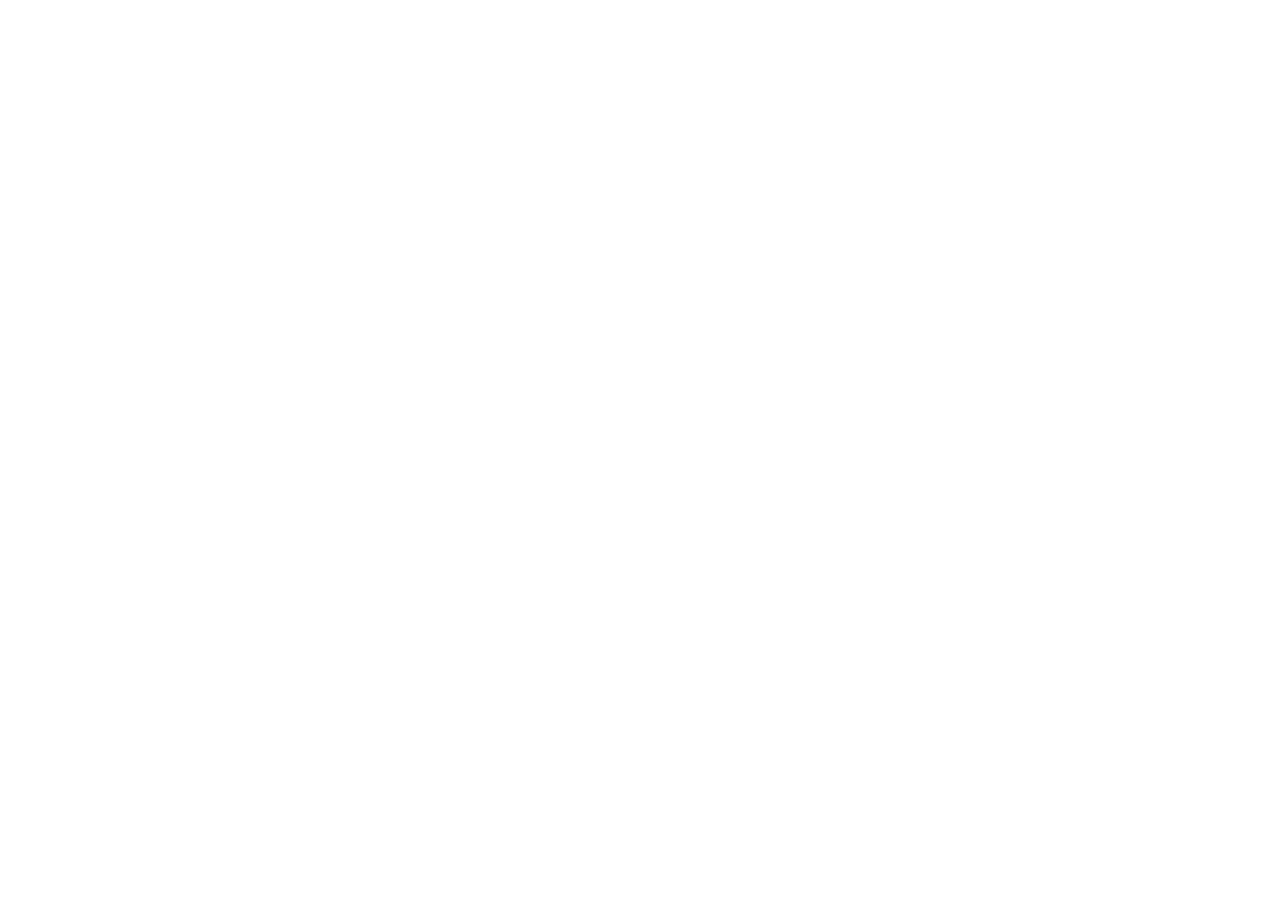
==== index.html @ 4e98c5e0 "estrutura inicial do html" ====
<!DOCTYPE html>
<html lang="pt-br">
    <head>
        <meta charset="UTF-8">
        <meta http-equiv="X-UA-Compatible" content="IE=edge">
        <meta name="viewport" content="width=device-width, initial-scale=1.0">
        <title>meu site :)</title>
    </head>
    <body>
        
    </body>
</html>
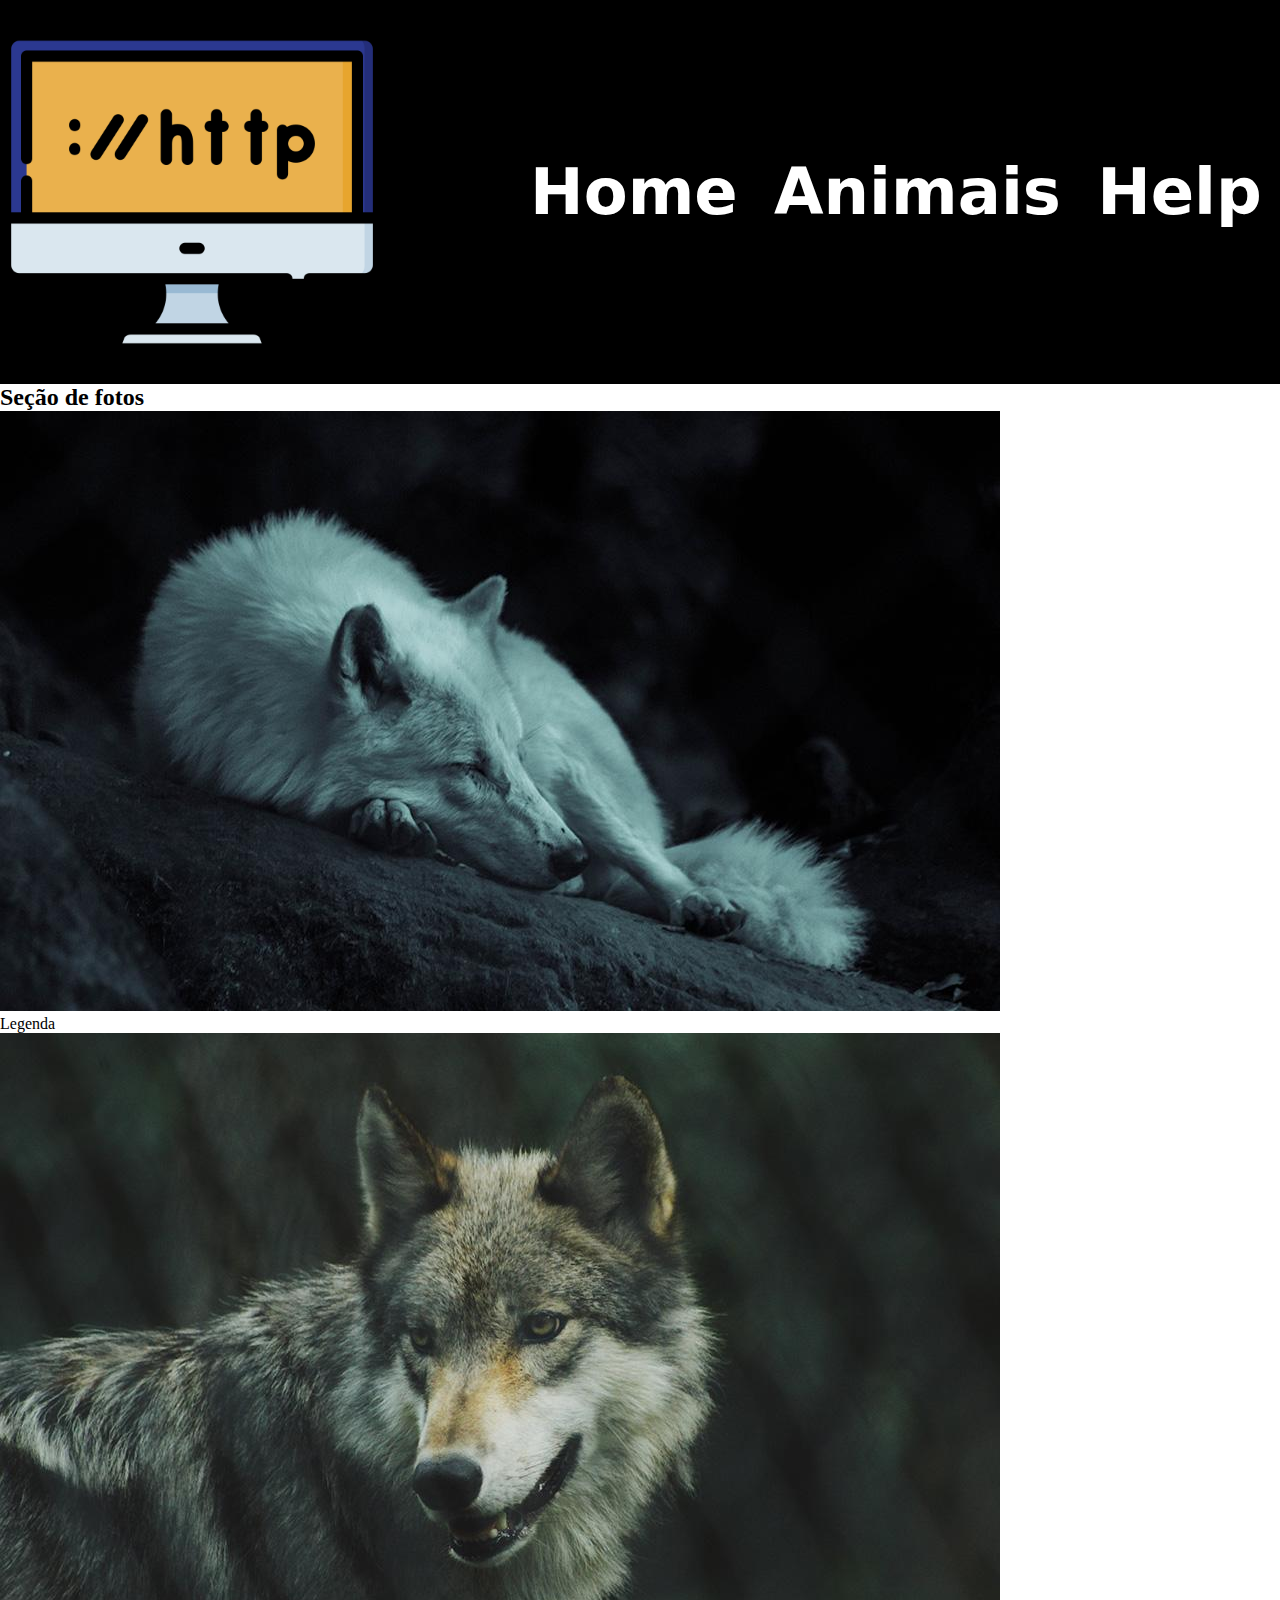
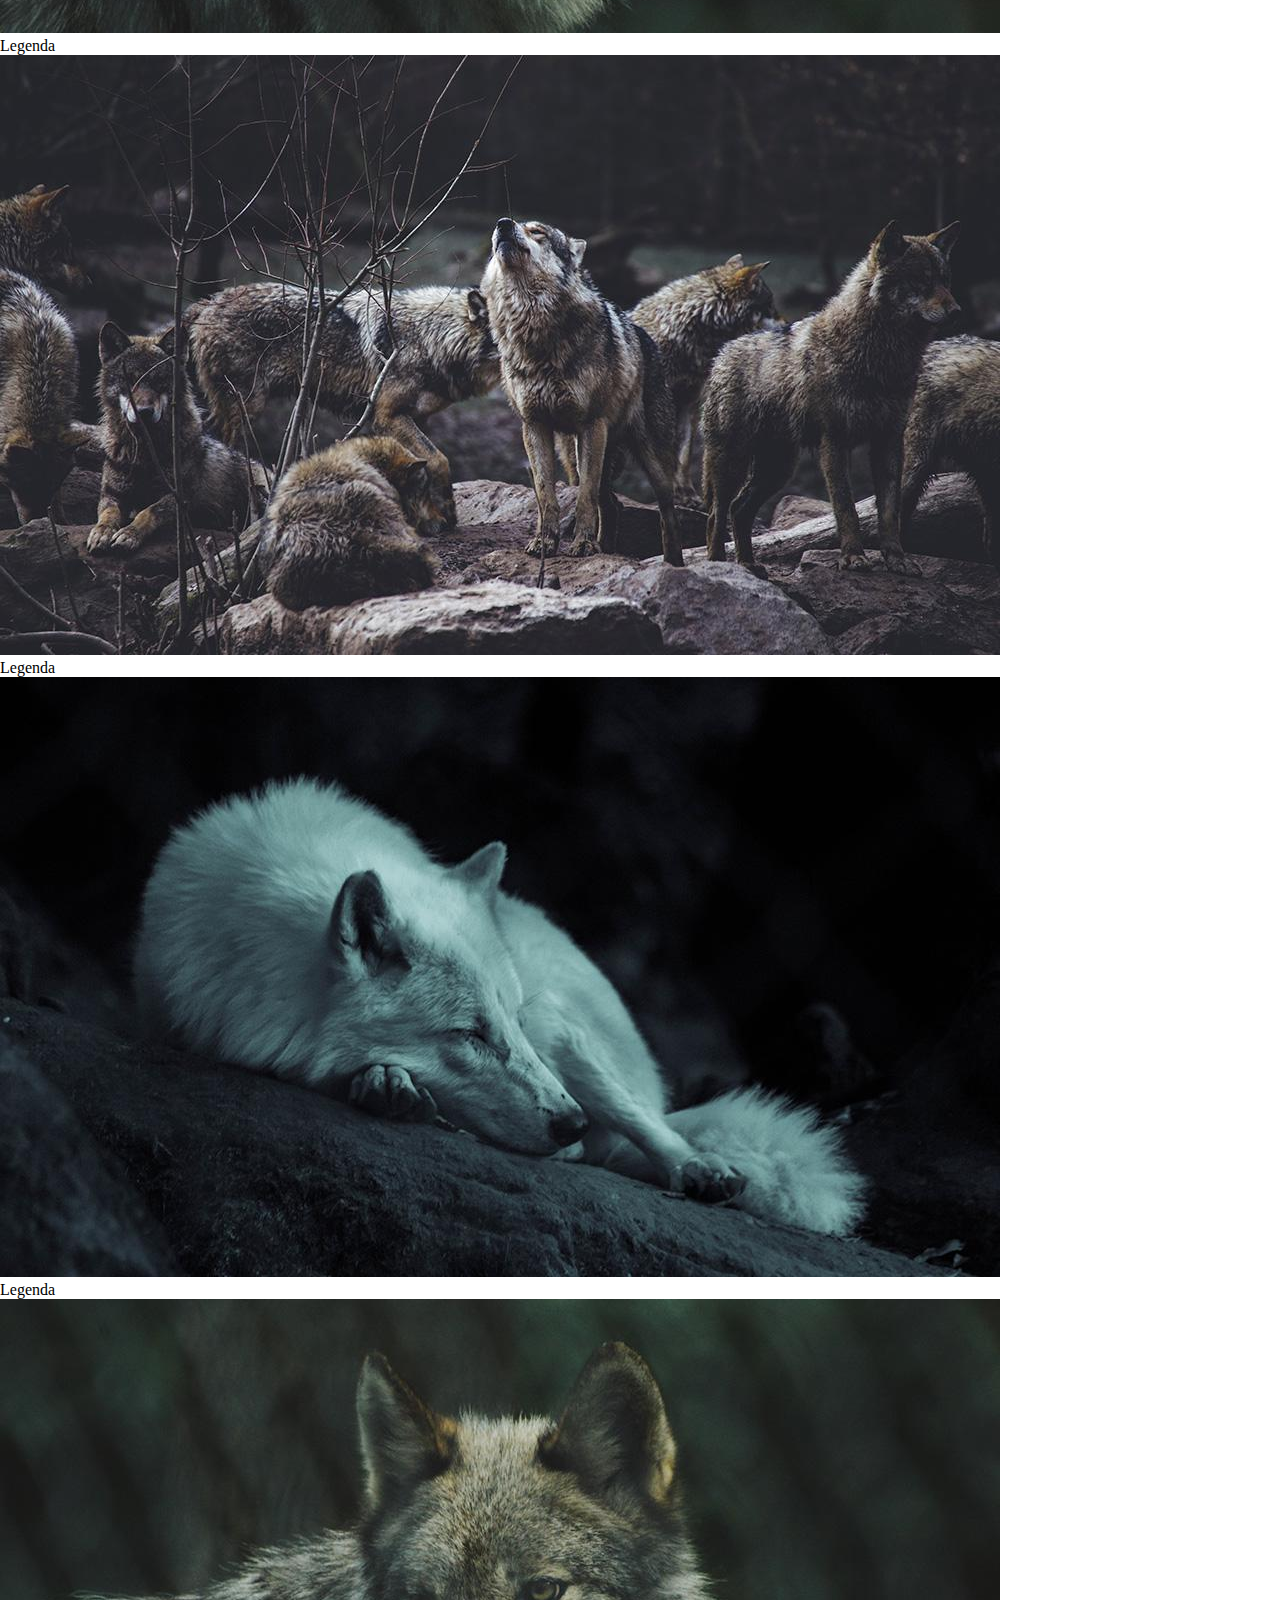
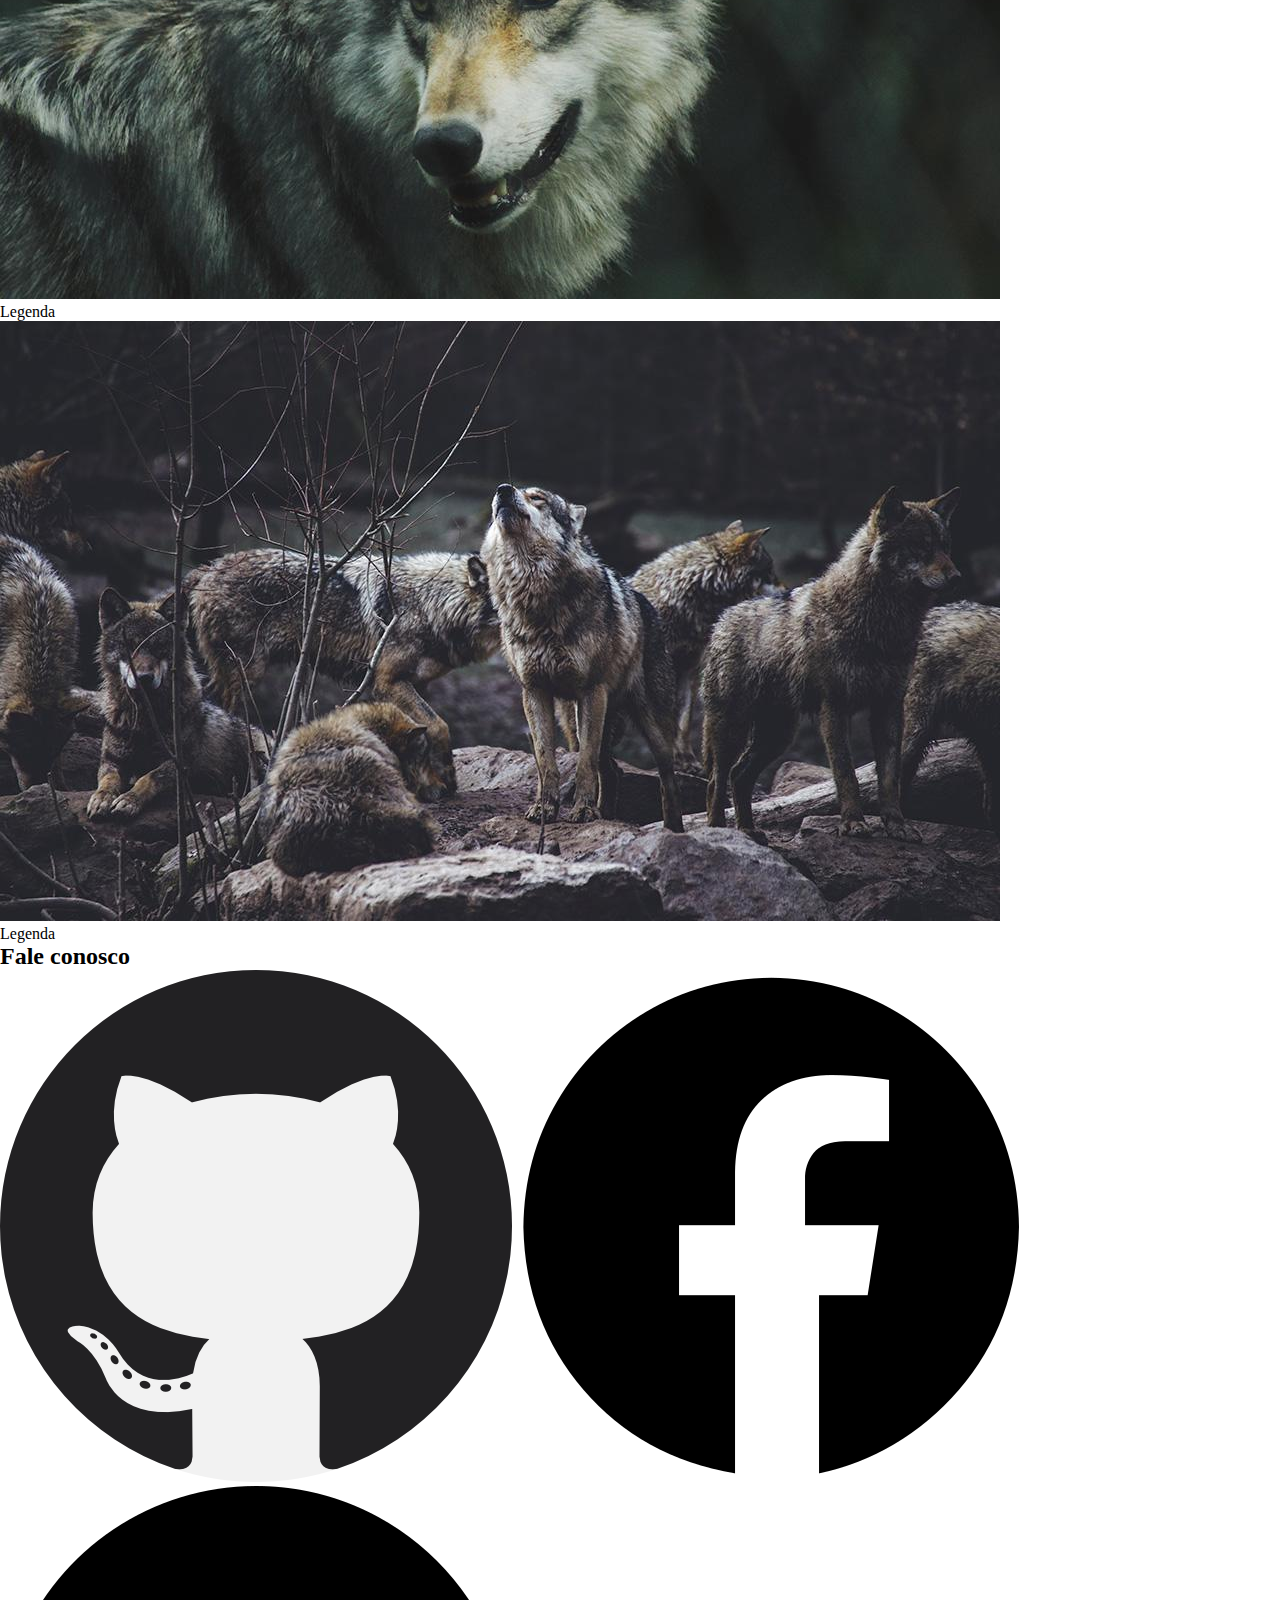
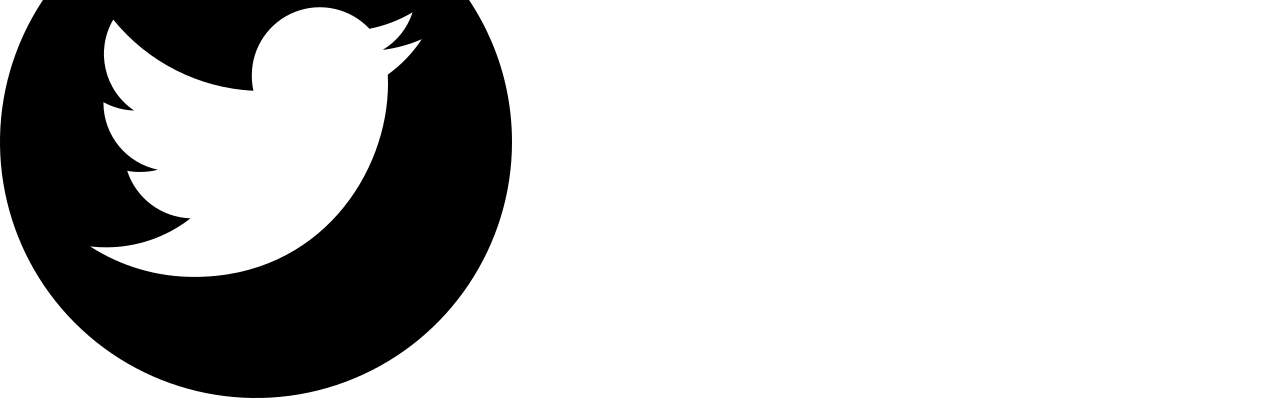
==== commit 8cacfdb9: "tudo certo" ====
--- a/index.html
+++ b/index.html
@@ -4,9 +4,56 @@
         <meta charset="UTF-8">
         <meta http-equiv="X-UA-Compatible" content="IE=edge">
         <meta name="viewport" content="width=device-width, initial-scale=1.0">
+        <link rel="stylesheet" href="./css/index.css">
         <title>meu site :)</title>
     </head>
     <body>
-        
+        <header class="cabecalho">
+            <img src="./img/logo.png" alt="logo do meu site">
+            <nav>
+                <a href="#">Home</a>
+                <a href="#">Animais</a>
+                <a href="#">Help</a>
+            </nav>
+        </header>
+
+        <h2 class="tit-secao">Seção de fotos</h2>
+
+        <section class="conteudo">
+            <div>
+                <img src="./img/lobo1.png" alt="">
+                <p>Legenda</p>
+            </div>
+            <div>
+                <img src="./img/lobo2.png" alt="">
+                <p>Legenda</p>
+            </div>
+            <div>
+                <img src="./img/lobo3.png" alt="">
+                <p>Legenda</p>
+            </div>
+            <div>
+                <img src="./img/lobo1.png" alt="">
+                <p>Legenda</p>
+            </div>
+            <div>
+                <img src="./img/lobo2.png" alt="">
+                <p>Legenda</p>
+            </div>
+            <div>
+                <img src="./img/lobo3.png" alt="">
+                <p>Legenda</p>
+            </div>
+
+        </section>
+
+        <footer>
+            <h2>Fale conosco</h2>
+            <nav>
+                <a href="#"><img src="./img/github.png" alt="Logo Github"></a>
+                <a href="#"><img src="./img/facebook.png" alt="Logo facebook"></a>
+                <a href="#"><img src="./img/twitter.png" alt="Logo twitter"></a>
+            </nav>
+        </footer>
     </body>
 </html>--- a/css/index.css
+++ b/css/index.css
@@ -0,0 +1,43 @@
+*{
+    margin:0;
+    padding:0;
+    box-sizing:border-box;
+  }
+  
+  .cabecalho{
+      display: flex;
+      justify-content: space-between;
+      align-items: center;
+      flex-wrap: wrap;
+      background-color: #000000;
+  }
+  
+  .cabecalho nav{
+      display: flex;
+      justify-content: space-around;
+      flex-wrap: wrap;
+      width: 60%;
+      height: 100%;
+  }
+  
+  .cabecalho img{
+      width: 30%;
+      max-width: 30%;
+      display: block;
+  }
+  
+  .cabecalho a{
+      text-decoration: none;
+      font-size: 4em;
+      font-family: system-ui, -apple-system, BlinkMacSystemFont, 'Segoe UI', Roboto, Oxygen, Ubuntu, Cantarell, 'Open Sans', 'Helvetica Neue', sans-serif;
+      font-weight: 700;
+      color: #fff;
+      padding: 20% 0;
+      text-align: center;
+  }
+  
+  .cabecalho a:hover{
+      background-color: #fff;
+      color: #000000;
+  }
+  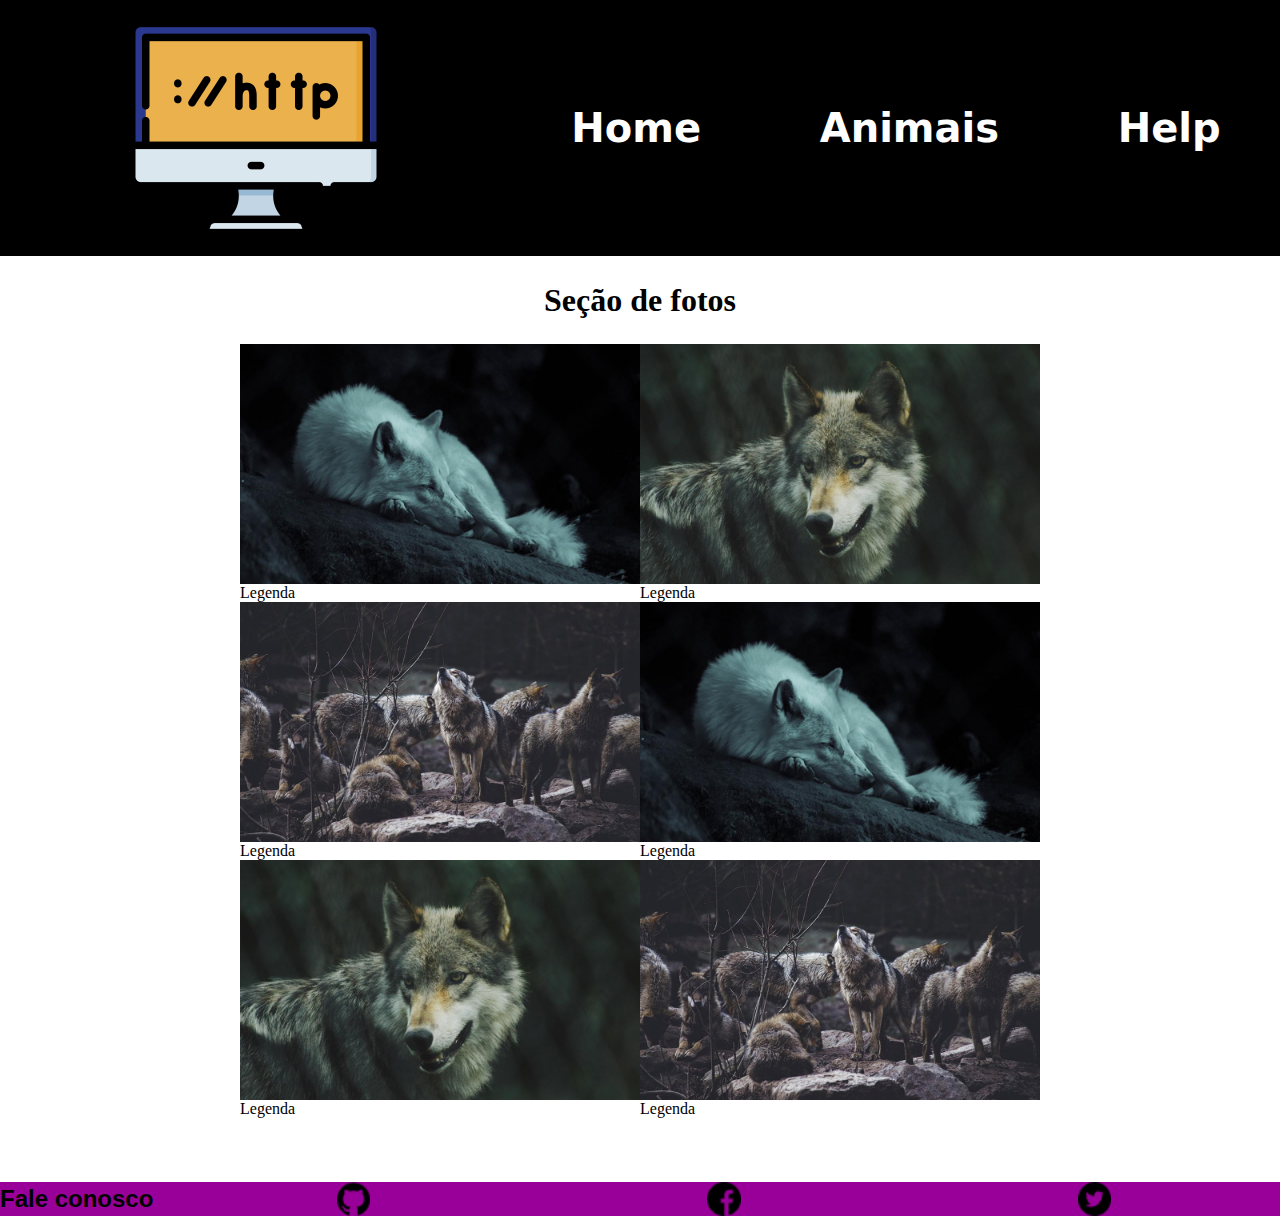
==== commit 45d8289a: "14/05" ====
--- a/index.html
+++ b/index.html
@@ -47,12 +47,12 @@
 
         </section>
 
-        <footer>
+        <footer class="rodape">
             <h2>Fale conosco</h2>
             <nav>
-                <a href="#"><img src="./img/github.png" alt="Logo Github"></a>
-                <a href="#"><img src="./img/facebook.png" alt="Logo facebook"></a>
-                <a href="#"><img src="./img/twitter.png" alt="Logo twitter"></a>
+                <a href="#"><img src="./img/social-1-24x.png" alt="Logo Github"></a>
+                <a href="#"><img src="./img/social-2-24x.png" alt="Logo facebook"></a>
+                <a href="#"><img src="./img/social-3-24x.png" alt="Logo twitter"></a>
             </nav>
         </footer>
     </body>
--- a/css/index.css
+++ b/css/index.css
@@ -21,23 +21,81 @@
   }
   
   .cabecalho img{
-      width: 30%;
+      width: 20%;
       max-width: 30%;
       display: block;
+      margin: 0% 10%;
   }
   
   .cabecalho a{
       text-decoration: none;
-      font-size: 4em;
+      font-size: 2.5em;
       font-family: system-ui, -apple-system, BlinkMacSystemFont, 'Segoe UI', Roboto, Oxygen, Ubuntu, Cantarell, 'Open Sans', 'Helvetica Neue', sans-serif;
       font-weight: 700;
       color: #fff;
-      padding: 20% 0;
+      padding: 1%;
       text-align: center;
   }
   
   .cabecalho a:hover{
-      background-color: #fff;
-      color: #000000;
+    color: #fff;
+    background-color: rgb(153, 0, 153);
+    color: #000000;
+    border-radius: 10px;
   }
-  +  
+  .conteudo img{
+      max-width: 100%;
+      display: block;
+  }
+  
+  .conteudo {
+      display: flex;
+      flex-wrap: wrap;
+      max-width: 800px;
+      margin:0 auto;
+  }
+  
+  .conteudo > div{
+      flex-grow: 1;
+      flex-shrink: 1;
+      flex-basis: 300px;
+  }
+  
+  
+  .tit-secao{
+      text-align: center;
+      margin: 2% 0;
+      font-size: 2em;
+  }
+
+.rodape {
+    display: flex;
+    justify-content: flex-start;
+    align-items: center;
+    margin: 5% 0% 0% 0%;
+    background-color: rgb(153, 0, 153);
+}
+
+.rodape h2 {
+    flex-grow: 1;
+    font-weight: bolder;
+    font-family: 'Segoe UI', Tahoma, Geneva, Verdana, sans-serif;
+}
+.rodape nav {
+    display: flex;
+    flex-grow: 6;
+    width: 80%;
+    height: 100%;
+    align-items: center;
+}
+.rodape img {
+    display: block;
+    width: 9%;
+    max-width: 9%;
+    margin: 0 auto;
+}
+.rodape a {
+    display: block; 
+    flex-grow: 1;
+}
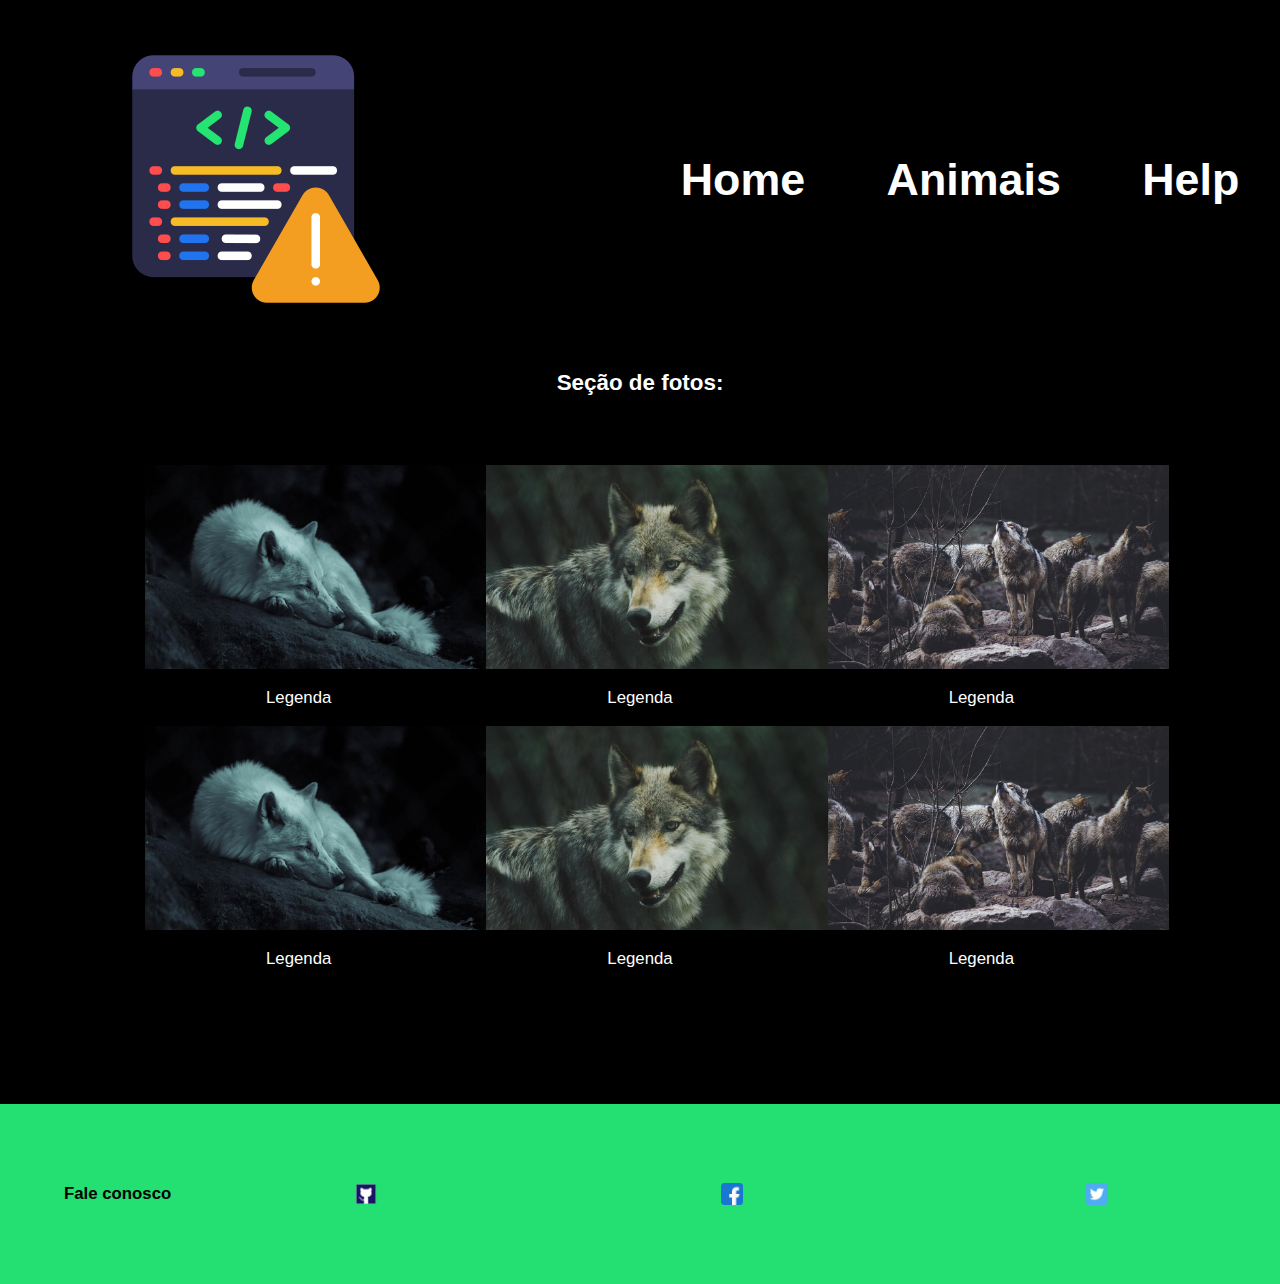
==== commit 60586264: "feito(19/04)" ====
--- a/index.html
+++ b/index.html
@@ -1,15 +1,17 @@
 <!DOCTYPE html>
 <html lang="pt-br">
-    <head>
-        <meta charset="UTF-8">
-        <meta http-equiv="X-UA-Compatible" content="IE=edge">
-        <meta name="viewport" content="width=device-width, initial-scale=1.0">
-        <link rel="stylesheet" href="./css/index.css">
-        <title>meu site :)</title>
-    </head>
-    <body>
+<head>
+    <meta charset="UTF-8">
+    <meta http-equiv="X-UA-Compatible" content="IE=edge">
+    <meta name="viewport" content="width=device-width, initial-scale=1.0">
+    <link rel="stylesheet" href="./css/style.css">
+    <title>Responsividade</title>
+</head>
+<body>
+    <div class="container">
         <header class="cabecalho">
-            <img src="./img/logo.png" alt="logo do meu site">
+            <img src="./img/logo-512px.png" alt="logo do site">
+
             <nav>
                 <a href="#">Home</a>
                 <a href="#">Animais</a>
@@ -17,43 +19,45 @@
             </nav>
         </header>
 
-        <h2 class="tit-secao">Seção de fotos</h2>
+        <br>
+
+        <h2 class="tit-sec">Seção de fotos:</h2>
 
         <section class="conteudo">
             <div>
-                <img src="./img/lobo1.png" alt="">
+                <img src="./img/lobo1.png" alt="primeiro lobo">
                 <p>Legenda</p>
             </div>
             <div>
-                <img src="./img/lobo2.png" alt="">
+                <img src="./img/lobo2.png" alt="segundo lobo">
                 <p>Legenda</p>
             </div>
             <div>
-                <img src="./img/lobo3.png" alt="">
+                <img src="./img/lobo3.png" alt="terceiro lobo">
                 <p>Legenda</p>
             </div>
             <div>
-                <img src="./img/lobo1.png" alt="">
+                <img src="./img/lobo1.png" alt="primeiro lobo">
                 <p>Legenda</p>
             </div>
             <div>
-                <img src="./img/lobo2.png" alt="">
+                <img src="./img/lobo2.png" alt="segundo lobo">
                 <p>Legenda</p>
             </div>
             <div>
-                <img src="./img/lobo3.png" alt="">
+                <img src="./img/lobo3.png" alt="terceiro lobo">
                 <p>Legenda</p>
             </div>
-
         </section>
 
         <footer class="rodape">
             <h2>Fale conosco</h2>
             <nav>
-                <a href="#"><img src="./img/social-1-24x.png" alt="Logo Github"></a>
-                <a href="#"><img src="./img/social-2-24x.png" alt="Logo facebook"></a>
-                <a href="#"><img src="./img/social-3-24x.png" alt="Logo twitter"></a>
+                <a href=""><img src="./img/social-1-24px.png" alt="logo do github"></a>
+                <a href=""><img src="./img/social-2-24px.png" alt="logo do facebook"></a>
+                <a href=""><img src="./img/social-3-24px.png" alt="logo do twitter"></a>
             </nav>
         </footer>
-    </body>
+    </div>
+</body>
 </html>--- a/css/style.css
+++ b/css/style.css
@@ -0,0 +1,26 @@
+@import url("https://fonts.googleapis.com/css2?family=Montserrat:wght@100;400&family=Share+Tech&family=Share+Tech+Mono&display=swap");
+@import url("./cabecalho.css");
+@import url("./conteudo.css");
+@import url("./rodape.css");
+
+* {
+    margin: 0%;
+    padding: 0%;
+    box-sizing: border-box;
+}
+html {
+    font-size: 70%;
+}
+
+.container {
+    background-color: #000;
+    color: #fff;
+}
+
+.tit-sec {
+    margin: 4% 0;
+    text-align: center;
+
+    font-size: 2rem;
+    font-family: 'Montserrat-400', sans-serif;
+}
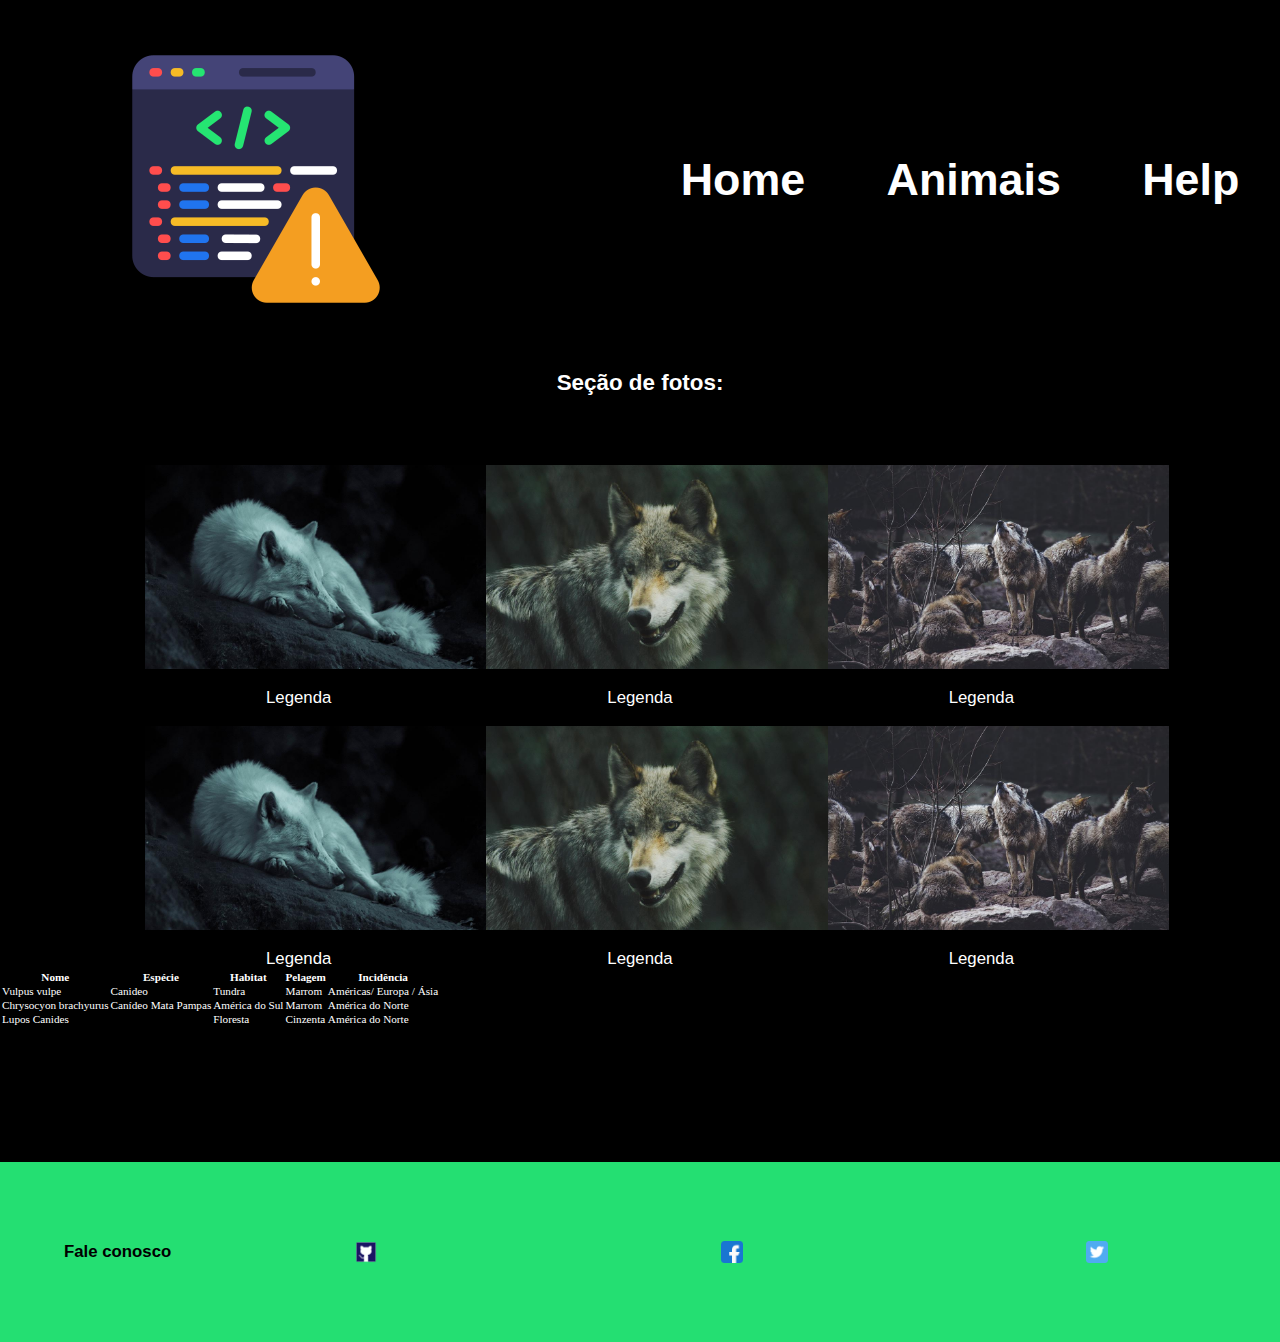
==== commit bd7dbe14: "subindo(28-04)" ====
--- a/index.html
+++ b/index.html
@@ -22,6 +22,43 @@
         <br>
 
         <h2 class="tit-sec">Seção de fotos:</h2>
+
+        <!-- <button onclick="alert(this.innerText)">Olá Mundo</button> -->
+
+        <script>
+            // //Declarar variáveis com a palavra reservada ( var ) :
+            // var nr1 = 10;
+            // var nr2 = 5;
+
+            // //Imprimiondo variáveis
+            // //Criar operaçõe saritiméticas básicas
+            // //         //Adição
+            // // console.log(nr1+nr2)
+            // //         //Subtração
+            // // console.log(nr1-nr2)
+            // //         //Multiplicação
+            // // console.log(nr1*nr2)
+            // //         //Divisão
+            // // console.log(nr1/nr2)
+            
+            // //Concatenação
+            // console.log("Resultado da soma: " + (nr1+nr2))
+            //         //Subtração
+            // console.log("Resultado da subtração: "+ (nr1-nr2))
+            //         //Multiplicação
+            // console.log("Resultado da multiplicação: ", (nr1*nr2))
+            //         //Divisão
+            // console.log("Resultado da divisão: ", (nr1/nr2))
+
+            // //Interpolação
+            // console.log(`Resultado da soma(interpolado): ${nr1+nr2}`)
+            // console.log(`Resultado da subtração(interpolado): ${nr1-nr2}`)
+            // console.log(`Resultado da multiplicação(interpolado): ${nr1*nr2}`)
+            // console.log(`Resultado da divisão(interpolado): ${nr1/nr2}`)
+            
+
+
+        </script>
 
         <section class="conteudo">
             <div>
@@ -50,6 +87,38 @@
             </div>
         </section>
 
+        <table>
+            <tr>
+                <th>Nome</th>
+                <th>Espécie</th>
+                <th>Habitat</th>
+                <th>Pelagem</th>
+                <th>Incidência</th>
+            </tr>
+            <tr>
+                <td>Vulpus vulpe</td>
+                <td>Canideo</td>
+                <td>Tundra</td>
+                <td>Marrom</td>
+                <td>Américas/ Europa / Ásia</td>
+            </tr>
+            <tr>
+                <td>Chrysocyon brachyurus</td>
+                <td>Canídeo Mata Pampas</td>
+                <td>América do Sul</td>
+                <td>Marrom</td>
+                <td>América do Norte</td>
+            </tr>
+            <tr>
+                <td colspan="2">Lupos Canides</td>
+                <!-- <td>Canídeo</td> -->
+                <td>Floresta</td>
+                <td>Cinzenta</td>
+                <td>América do Norte</td>
+            </tr>
+        </table>
+        
+        
         <footer class="rodape">
             <h2>Fale conosco</h2>
             <nav>
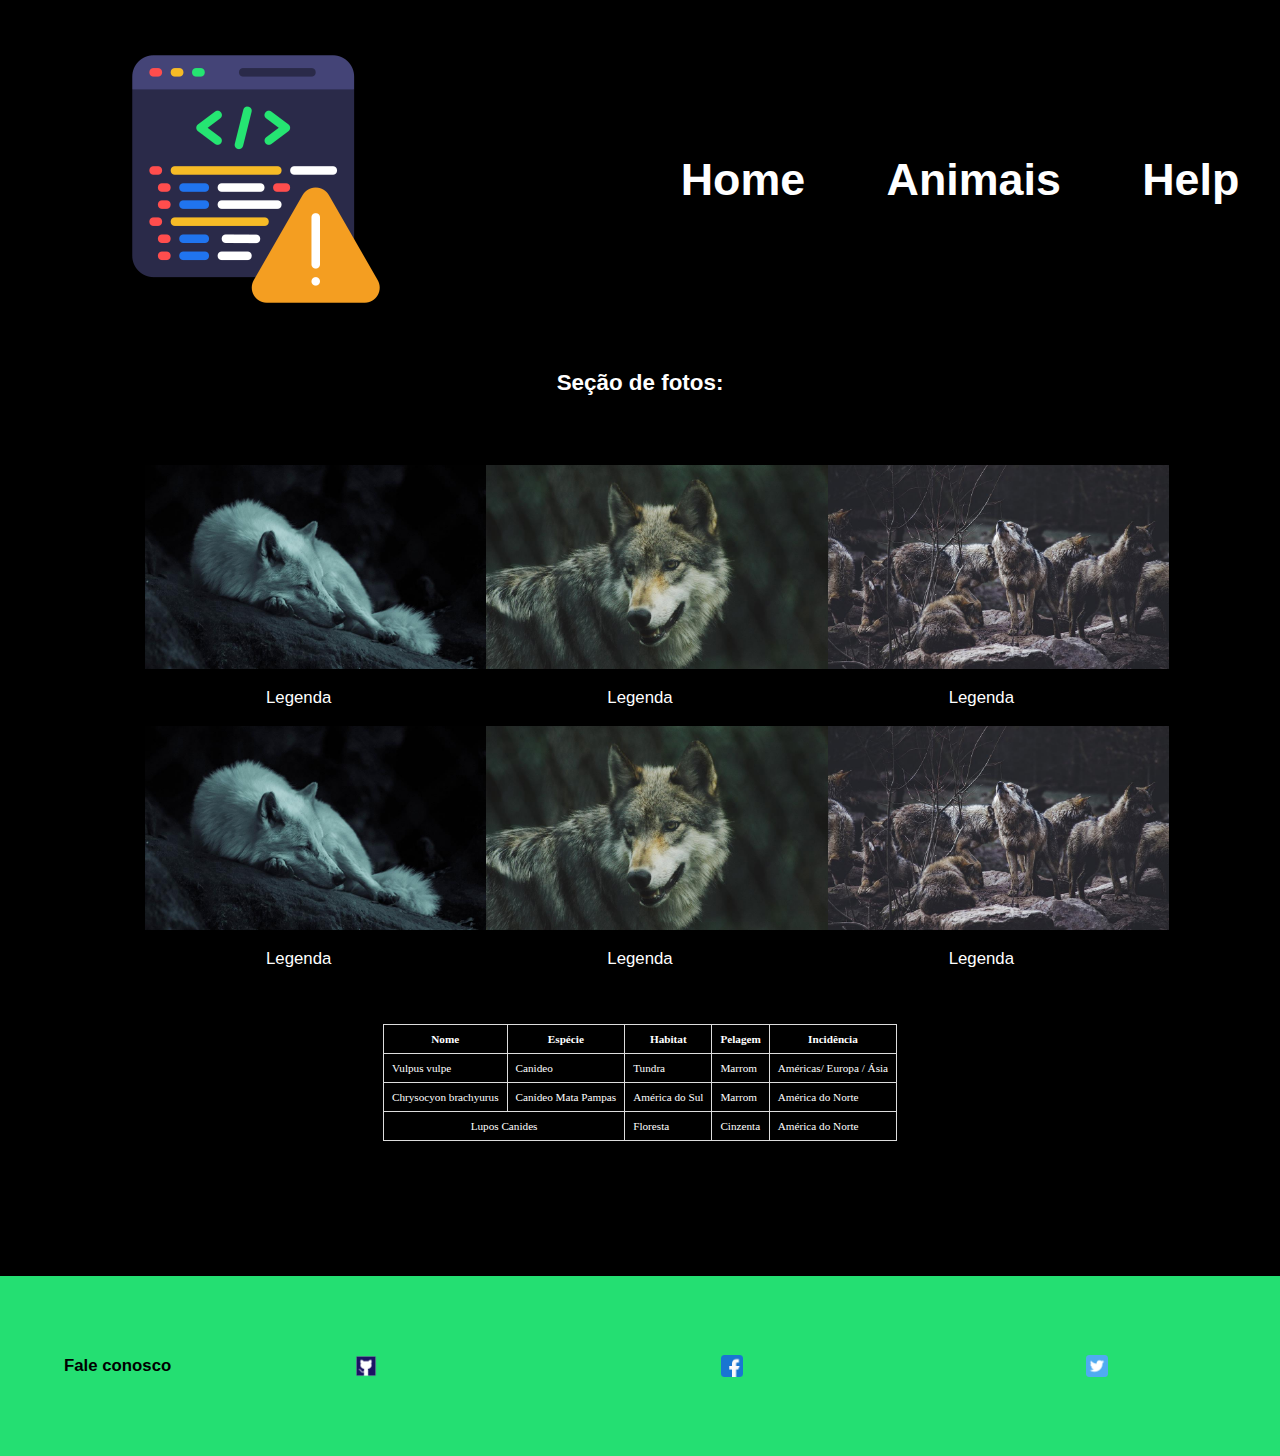
==== commit 4c44f7dd: "28-04" ====
--- a/index.html
+++ b/index.html
@@ -6,6 +6,7 @@
     <meta name="viewport" content="width=device-width, initial-scale=1.0">
     <link rel="stylesheet" href="./css/style.css">
     <title>Responsividade</title>
+    <script src="./js/scrip.js"></script>
 </head>
 <body>
     <div class="container">
@@ -24,41 +25,6 @@
         <h2 class="tit-sec">Seção de fotos:</h2>
 
         <!-- <button onclick="alert(this.innerText)">Olá Mundo</button> -->
-
-        <script>
-            // //Declarar variáveis com a palavra reservada ( var ) :
-            // var nr1 = 10;
-            // var nr2 = 5;
-
-            // //Imprimiondo variáveis
-            // //Criar operaçõe saritiméticas básicas
-            // //         //Adição
-            // // console.log(nr1+nr2)
-            // //         //Subtração
-            // // console.log(nr1-nr2)
-            // //         //Multiplicação
-            // // console.log(nr1*nr2)
-            // //         //Divisão
-            // // console.log(nr1/nr2)
-            
-            // //Concatenação
-            // console.log("Resultado da soma: " + (nr1+nr2))
-            //         //Subtração
-            // console.log("Resultado da subtração: "+ (nr1-nr2))
-            //         //Multiplicação
-            // console.log("Resultado da multiplicação: ", (nr1*nr2))
-            //         //Divisão
-            // console.log("Resultado da divisão: ", (nr1/nr2))
-
-            // //Interpolação
-            // console.log(`Resultado da soma(interpolado): ${nr1+nr2}`)
-            // console.log(`Resultado da subtração(interpolado): ${nr1-nr2}`)
-            // console.log(`Resultado da multiplicação(interpolado): ${nr1*nr2}`)
-            // console.log(`Resultado da divisão(interpolado): ${nr1/nr2}`)
-            
-
-
-        </script>
 
         <section class="conteudo">
             <div>
--- a/css/style.css
+++ b/css/style.css
@@ -24,3 +24,21 @@
     font-size: 2rem;
     font-family: 'Montserrat-400', sans-serif;
 }
+
+table{
+    border-collapse: collapse;
+    margin: 55px auto;
+}
+th, td{
+    border: solid 1px #dddddd;
+    padding: 8px;
+}
+
+td[colspan]{
+    text-align: center;
+}
+/* odd ímpar , even par */
+
+tr:hover{
+    background-color: #24df72;
+}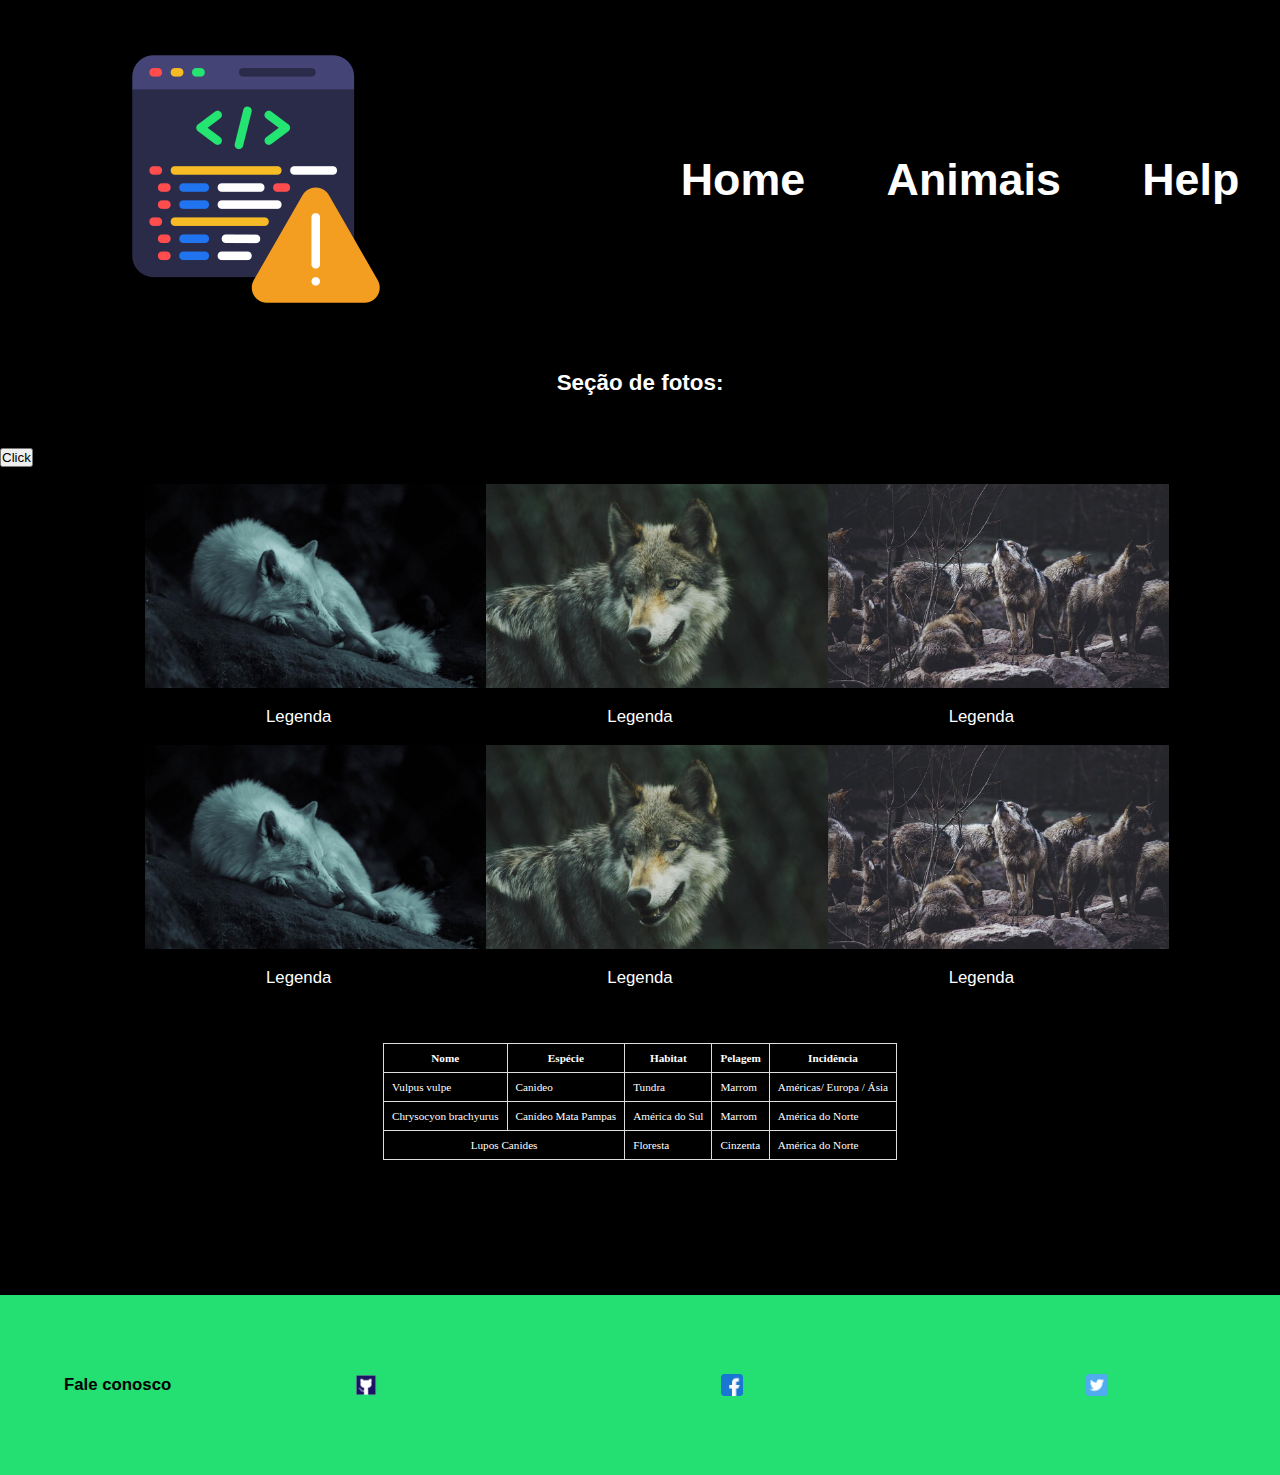
==== commit 92dddf54: "aula(03-05)" ====
--- a/index.html
+++ b/index.html
@@ -6,7 +6,7 @@
     <meta name="viewport" content="width=device-width, initial-scale=1.0">
     <link rel="stylesheet" href="./css/style.css">
     <title>Responsividade</title>
-    <script src="./js/scrip.js"></script>
+    <script src="./js/scrip.js" defer></script>
 </head>
 <body>
     <div class="container">
@@ -25,6 +25,50 @@
         <h2 class="tit-sec">Seção de fotos:</h2>
 
         <!-- <button onclick="alert(this.innerText)">Olá Mundo</button> -->
+
+        <button value="click" id="meu-btn">Click</button>
+
+        <script>
+            //COMENTÁRIO DE LINHA
+            /*
+                COMENTÁRIO DE BLOCO
+            */
+
+            // //Declarar variáveis com a palavra reservada ( var ) :
+
+            // var nr1 = 10;
+            // var nr2 = 5;
+
+            // //Imprimindo variáveis com a classe ( console ):
+            // //VAMOS CRIAR AS OPERAÇÕES ARITMÉTICAS BÁSICAS
+
+            // //ADIÇÃO
+            // console.log(nr1+nr2);
+            // //SUBTRAÇÃO
+            // console.log(nr1-nr2);
+            // //MULTIPLICAÇÃO
+            // console.log(nr1*nr2);
+            // //DIVISÃO
+            // console.log(nr1/nr2);
+
+            // //REPITA AS OPERAÇÕES AGORA ADICIONANDO O TEXTO RESULTADO ANTES DAS OPERAÇÕES:
+            // //ADIÇÃO
+            // //CONCATENAÇÃO
+            // console.log("RESULTADO : " + (nr1+nr2));
+            // console.log(`RESULTADO INTERPOLADO : ${nr1+nr2}`);
+            // //SUBTRAÇÃO
+            // //CONCATENAÇÃO
+            // console.log("RESULTADO : " , (nr1-nr2));
+            // console.log(`RESULTADO INTERPOLADO : ${nr1-nr2}`);
+            // //MULTIPLICAÇÃO
+            // //CONCATENAÇÃO
+            // console.log("RESULTADO : " + (nr1*nr2));
+            // console.log(`RESULTADO INTERPOLADO : ${nr1*nr2}`);
+            // //DIVISÃO
+            // //CONCATENAÇÃO
+            // console.log("RESULTADO : " + (nr1/nr2));
+            // console.log(`RESULTADO INTERPOLADO : ${nr1/nr2}`);
+        </script>
 
         <section class="conteudo">
             <div>
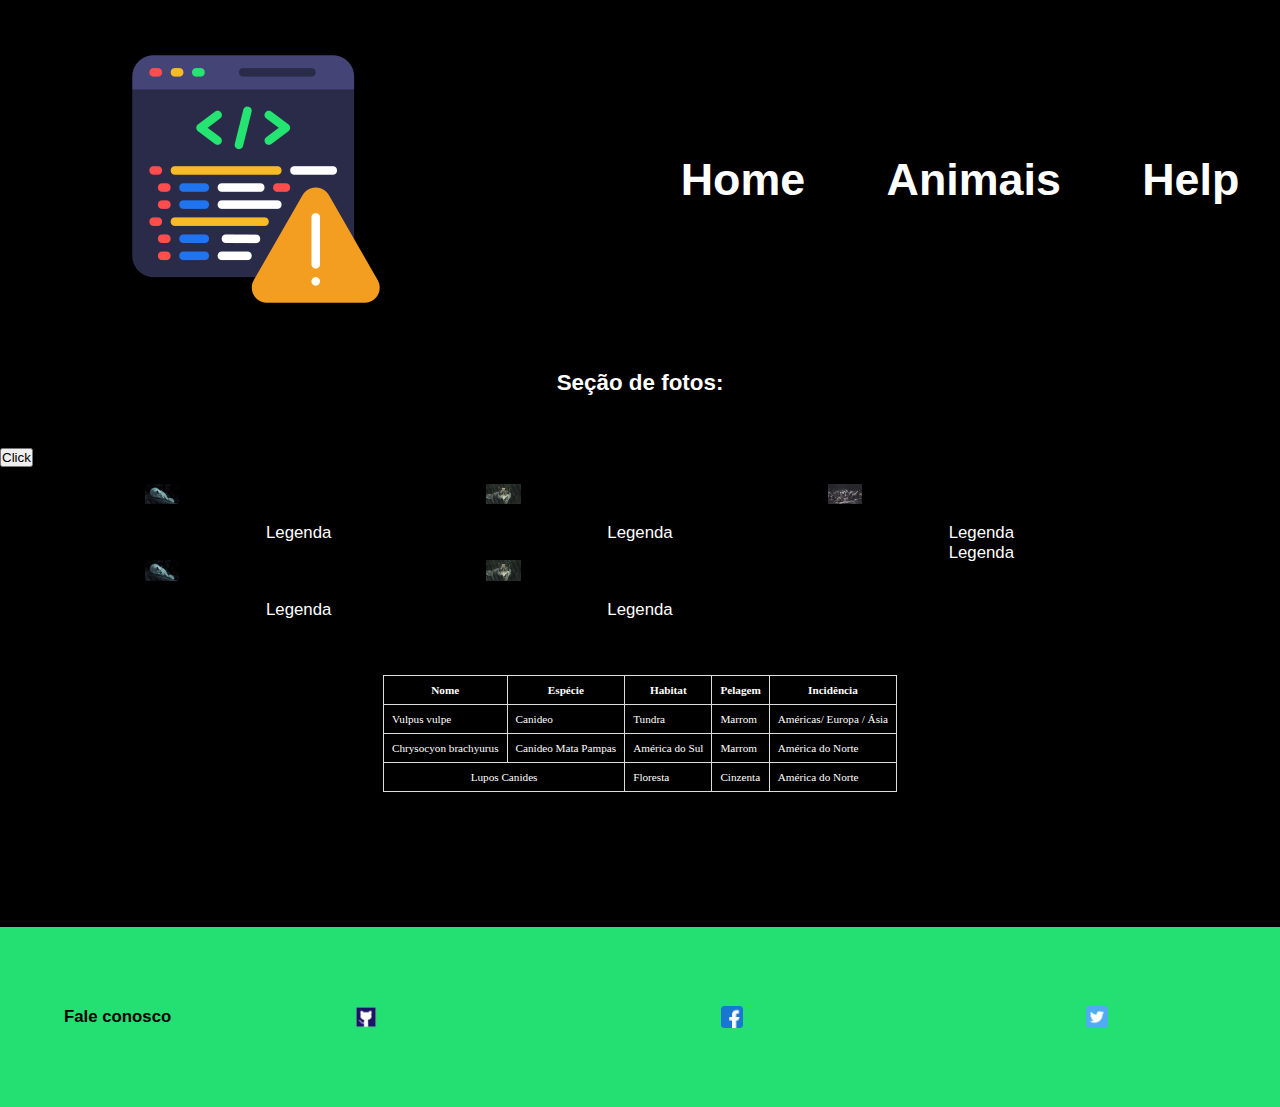
==== commit 5bc27245: "aula(5/5)" ====
--- a/index.html
+++ b/index.html
@@ -71,33 +71,33 @@
         </script>
 
         <section class="conteudo">
-            <div>
+            <div class="teste">
                 <img src="./img/lobo1.png" alt="primeiro lobo">
                 <p>Legenda</p>
             </div>
             <div>
                 <img src="./img/lobo2.png" alt="segundo lobo">
                 <p>Legenda</p>
-            </div>
+            </div class="teste">
             <div>
                 <img src="./img/lobo3.png" alt="terceiro lobo">
                 <p>Legenda</p>
-            </div>
-            <div>
+            </div class="teste">
+            <div class="teste">
                 <img src="./img/lobo1.png" alt="primeiro lobo">
                 <p>Legenda</p>
             </div>
-            <div>
+            <div class="teste">
                 <img src="./img/lobo2.png" alt="segundo lobo">
                 <p>Legenda</p>
             </div>
-            <div>
-                <img src="./img/lobo3.png" alt="terceiro lobo">
-                <p>Legenda</p>
+            <div class="teste">
+                <class="teste" img src="./img/lobo3.png" alt="terceiro lobo">
+                <p class="teste">Legenda</p>
             </div>
         </section>
 
-        <table>
+        <table class="teste">
             <tr>
                 <th>Nome</th>
                 <th>Espécie</th>
@@ -130,8 +130,8 @@
         
         
         <footer class="rodape">
-            <h2>Fale conosco</h2>
-            <nav>
+            <h2 class="teste">Fale conosco</h2>
+            <nav class="teste">
                 <a href=""><img src="./img/social-1-24px.png" alt="logo do github"></a>
                 <a href=""><img src="./img/social-2-24px.png" alt="logo do facebook"></a>
                 <a href=""><img src="./img/social-3-24px.png" alt="logo do twitter"></a>
